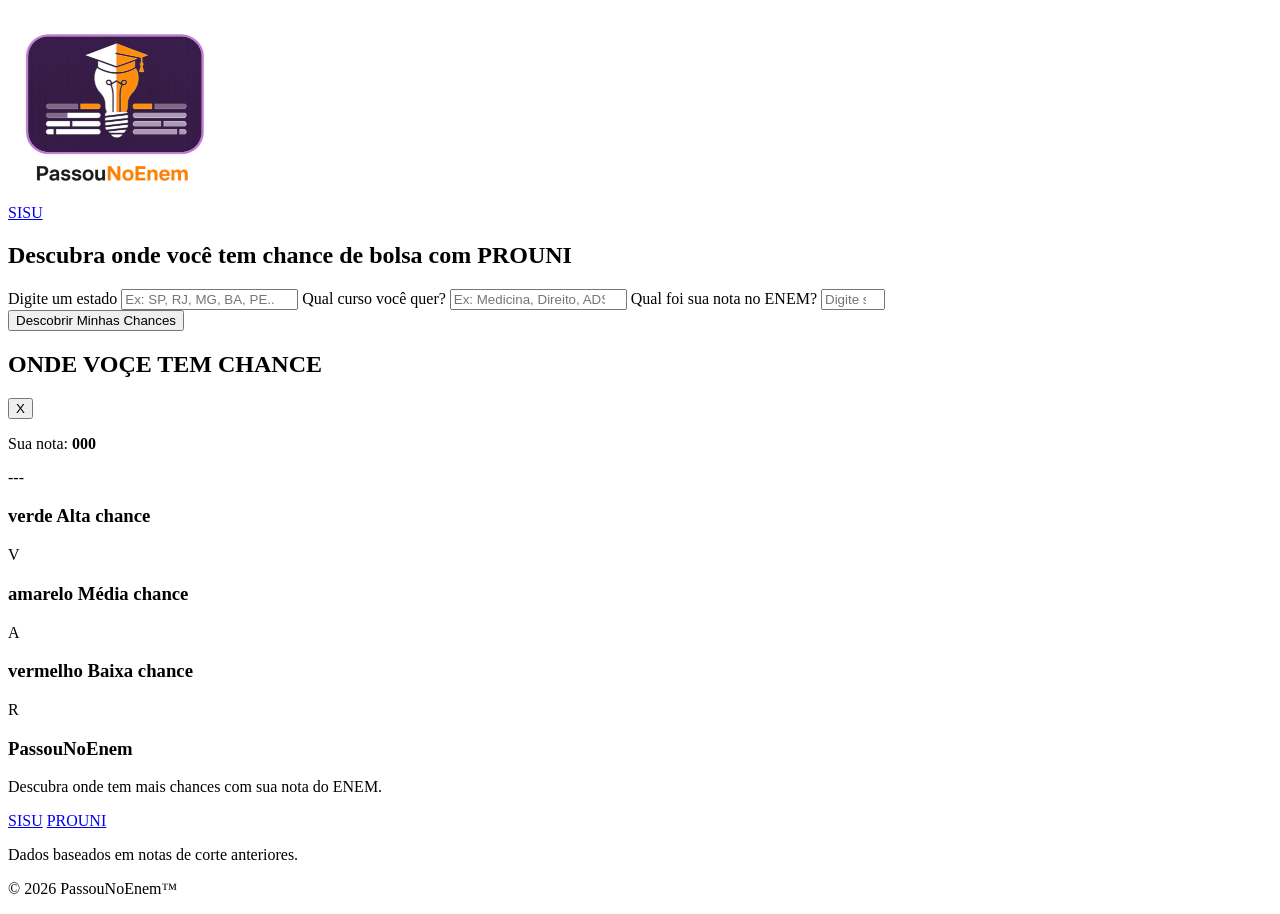
==== pages/prouni.html @ 323eb351 "arquivos adiconados" ====
<!DOCTYPE html>
<html lang="pt-br">
<head>
  <meta charset="UTF-8">
  <meta name="viewport" content="width=device-width, initial-scale=1.0">
  <title>Passou No Enem</title>
  <link rel="shortcut icon" href="../images/favicon/passou_no_enem_favicon-Red.png" type="image/x-icon">

  <script src="../main.js" defer></script>
</head>
<body>
  <header>
    <a href="../index.html">
    <img src="../images/passou_no_enem_logo_principalofc-Red.png" alt="logo">
   </a>

    <nav>
      <a href="../pages/sisu.html">SISU</a>
    </nav>
  </header>

  <main>
    <section id="containerNota">
      <h1>Descubra onde você tem chance de bolsa com PROUNI</h1>
        <form>
          <div class="bloco">
            <label for="estado">Digite um estado</label>
            <input type="text" name="estado" id="estado" placeholder="Ex: SP, RJ, MG, BA, PE..." list="lista-estados">
        
            <datalist id="lista-estados">
            </datalist>
        
            <label for="seuCurso">Qual curso você quer?</label>
            <input type="datetime" name="seuCurso" id="seuCurso" list="lista-cursos"
              placeholder="Ex: Medicina, Direito, ADS...">
        
            <datalist id="lista-cursos">
            </datalist>
        
            <label for="nota-enem">Qual foi sua nota no ENEM?</label>
            <input type="number" name="nota-enem" id="nota-enem" placeholder="Digite sua nota de (0 a 100)" min="0" max="1000">
          </div>
        
          <div class="bloco">
            <input type="submit" value="Descobrir Minhas Chances">
          </div>
        
        </form>

    </section>

    <div id="overlay" class="hidden"></div>

    <section id="radar" class="modal hidden">

      <article class="modal-header">
        <h2>ONDE VOÇE TEM CHANCE</h2>
        <button id="fechar">X</button>
      </article>

      <article class="modal-in">
        <p>Sua nota: <strong id="nota-usuario">000</strong></p>
      </article>

      <div class="modal-divisor">---</div>

      <article class="modal-body">
        <div class="chance-alta">
          <h3><span>verde</span> Alta chance</h3>
          <div class="cards-grid" id="altaChance">V</div>
        </div>

        <div class="chance-media">
          <h3><span>amarelo</span> Média chance</h3>
          <div class="cards-grid" id="mediaChance">A</div>
        </div>

        <div class="chance-baixa">
          <h3><span>vermelho</span> Baixa chance</h3>
          <div class="cards-grid" id="altaChance">R</div>
        </div>
      </article>
        
    </section>
  </main>
  
  <footer class="rodape">
    <section class="marca-rodape">
      <h3>PassouNoEnem</h3>
      <p>Descubra onde tem mais chances com sua nota do ENEM.</p>
    </section>

    <section class="menu-rodape">
      <a href="../pages/sisu.html">SISU</a>
      <a href="../pages/prouni.html">PROUNI</a>
    </section>

    <section class="rodape-info">
      <p>Dados baseados em notas de corte anteriores.</p>
      <p>&copy; 2026 PassouNoEnem&trade;</p>
    </section>
  </footer>
</body>
</html>
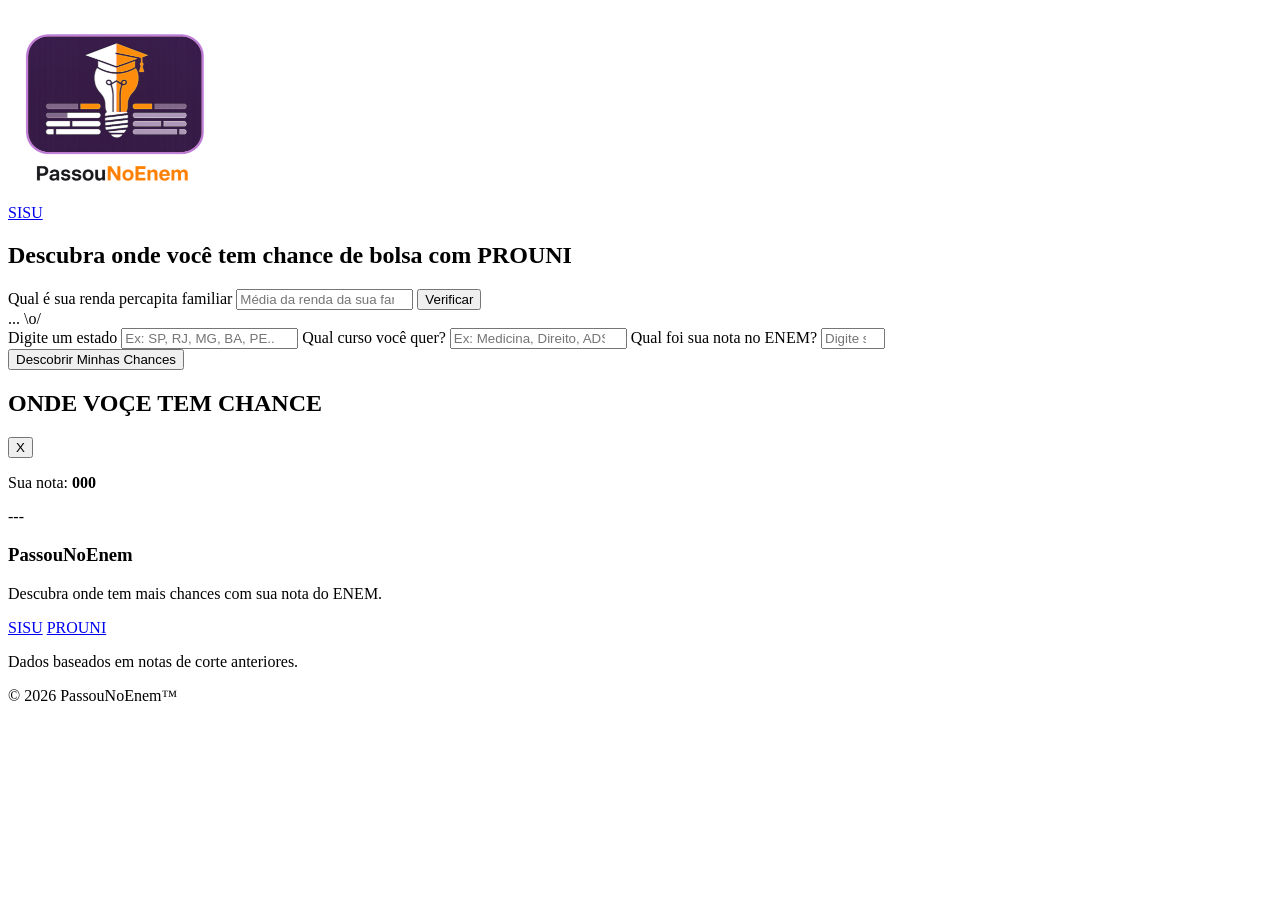
==== commit 61ea8904: "prouni calculo" ====
--- a/pages/prouni.html
+++ b/pages/prouni.html
@@ -7,6 +7,8 @@
   <link rel="shortcut icon" href="../images/favicon/passou_no_enem_favicon-Red.png" type="image/x-icon">
 
   <script src="../main.js" defer></script>
+  <script src="../scripts/prouni.js" defer></script>
+  
 </head>
 <body>
   <header>
@@ -23,6 +25,19 @@
     <section id="containerNota">
       <h1>Descubra onde você tem chance de bolsa com PROUNI</h1>
         <form>
+          <div id="containerElegivel" class="bloco">
+
+            <label for="renda">Qual é sua renda percapita familiar</label>
+            <input type="number" name="renda" id="renda" placeholder="Média da renda da sua família">
+
+            <input type="submit" value="Verificar">
+
+            <div>
+            <span id="resElegivel">...</span>
+            <span class="hidden" id="tipoBolsa">\o/
+            </div>
+          </div>
+
           <div class="bloco">
             <label for="estado">Digite um estado</label>
             <input type="text" name="estado" id="estado" placeholder="Ex: SP, RJ, MG, BA, PE..." list="lista-estados">
@@ -65,20 +80,7 @@
       <div class="modal-divisor">---</div>
 
       <article class="modal-body">
-        <div class="chance-alta">
-          <h3><span>verde</span> Alta chance</h3>
-          <div class="cards-grid" id="altaChance">V</div>
-        </div>
-
-        <div class="chance-media">
-          <h3><span>amarelo</span> Média chance</h3>
-          <div class="cards-grid" id="mediaChance">A</div>
-        </div>
-
-        <div class="chance-baixa">
-          <h3><span>vermelho</span> Baixa chance</h3>
-          <div class="cards-grid" id="altaChance">R</div>
-        </div>
+        <div class="cards-grid" id="todasChances"></div>
       </article>
         
     </section>
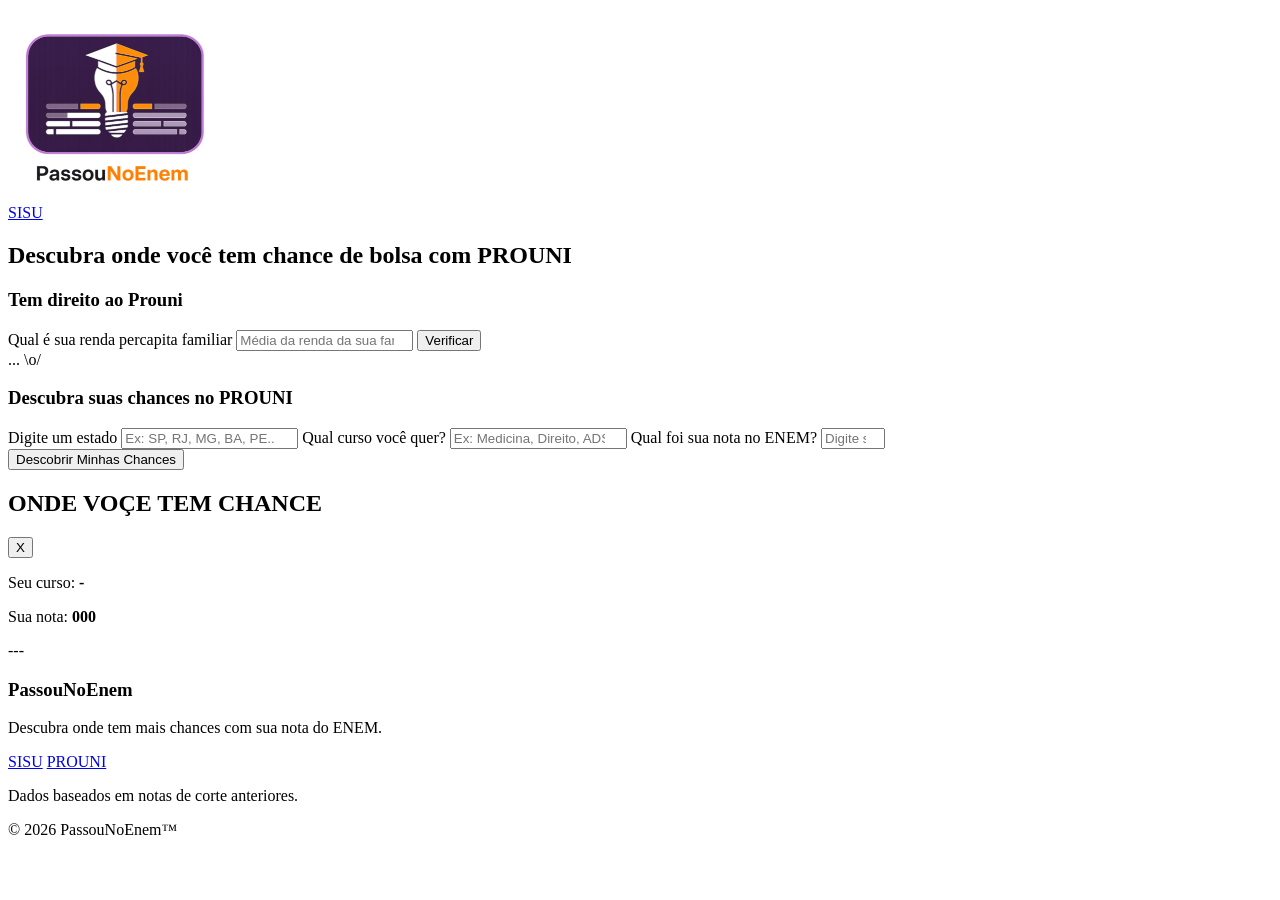
==== commit 4961f643: "filtro de curso sincronizado com json" ====
--- a/pages/prouni.html
+++ b/pages/prouni.html
@@ -27,10 +27,16 @@
         <form>
           <div id="containerElegivel" class="bloco">
 
-            <label for="renda">Qual é sua renda percapita familiar</label>
-            <input type="number" name="renda" id="renda" placeholder="Média da renda da sua família">
+            <h3>Tem direito ao Prouni</h3>
 
-            <input type="submit" value="Verificar">
+            <div>
+                <label for="renda">Qual é sua renda percapita familiar</label>
+                <input type="number" name="renda" id="renda" placeholder="Média da renda da sua família">
+
+                <Button type="submit"
+                id="verificar" >Verificar</Button>
+            </div>
+            
 
             <div>
             <span id="resElegivel">...</span>
@@ -39,6 +45,8 @@
           </div>
 
           <div class="bloco">
+            <h3>Descubra suas chances no PROUNI</h3>
+
             <label for="estado">Digite um estado</label>
             <input type="text" name="estado" id="estado" placeholder="Ex: SP, RJ, MG, BA, PE..." list="lista-estados">
         
@@ -74,7 +82,9 @@
       </article>
 
       <article class="modal-in">
-        <p>Sua nota: <strong id="nota-usuario">000</strong></p>
+        <p>Seu curso: <strong id="curso-usuario">-</strong></p>
+
+        <p>Sua nota: <strong id="nota-usuario">000</strong></p>       
       </article>
 
       <div class="modal-divisor">---</div>
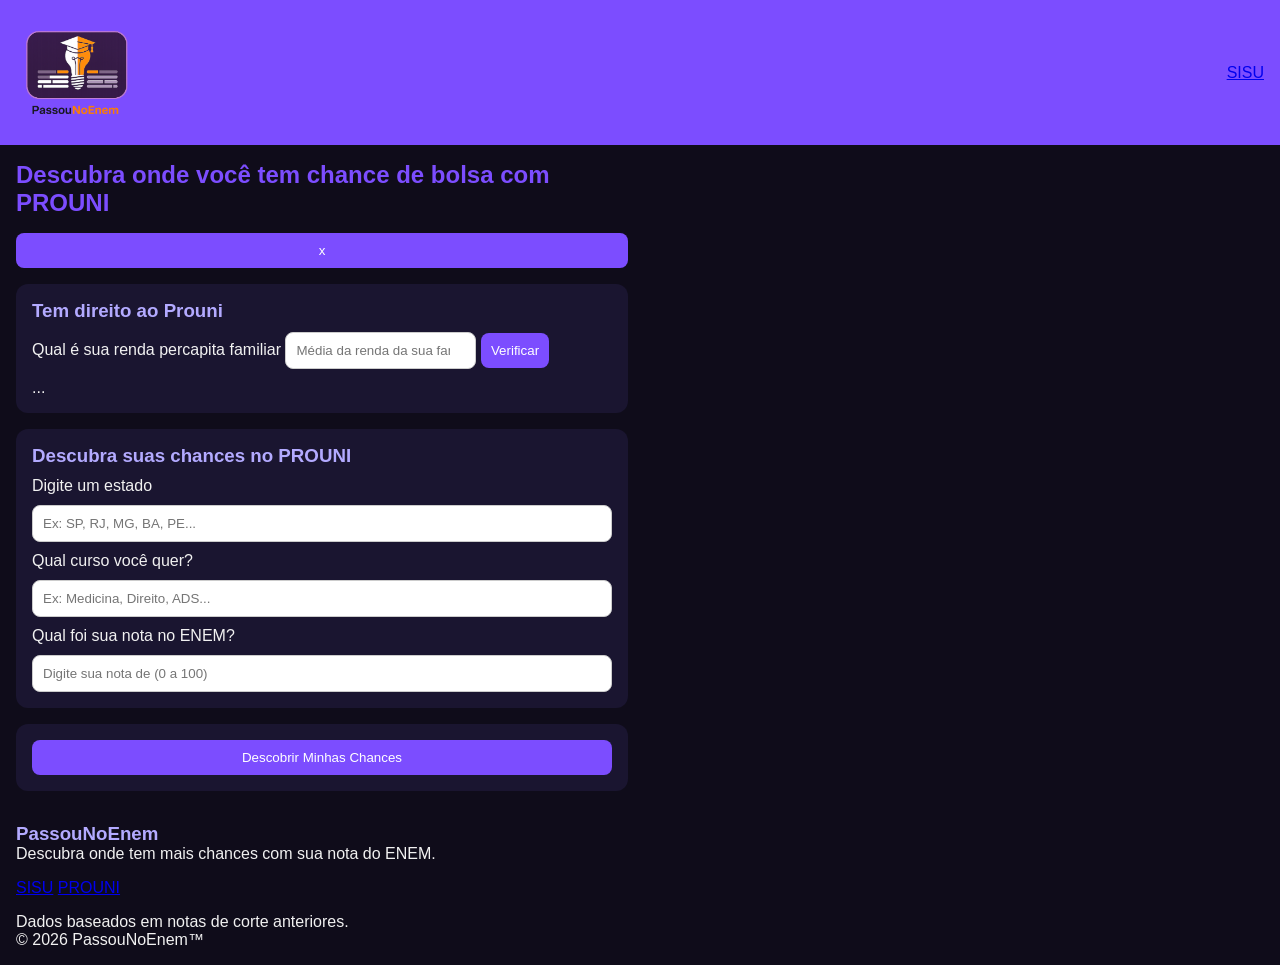
==== commit 5967f864: "modo escuro e claro layout flex e grid" ====
--- a/pages/prouni.html
+++ b/pages/prouni.html
@@ -5,6 +5,9 @@
   <meta name="viewport" content="width=device-width, initial-scale=1.0">
   <title>Passou No Enem</title>
   <link rel="shortcut icon" href="../images/favicon/passou_no_enem_favicon-Red.png" type="image/x-icon">
+
+  <link rel="stylesheet" href="../css/styles.css">
+  <link rel="stylesheet" href="../css/prouni.css">
 
   <script src="../main.js" defer></script>
   <script src="../scripts/prouni.js" defer></script>
@@ -24,6 +27,8 @@
   <main>
     <section id="containerNota">
       <h1>Descubra onde você tem chance de bolsa com PROUNI</h1>
+      <button id="toggleTema">x</button>
+
         <form>
           <div id="containerElegivel" class="bloco">
 
@@ -40,7 +45,7 @@
 
             <div>
             <span id="resElegivel">...</span>
-            <span class="hidden" id="tipoBolsa">\o/
+            <span class="hidden" id="tipoBolsa">\o/</span>
             </div>
           </div>
 
@@ -54,7 +59,7 @@
             </datalist>
         
             <label for="seuCurso">Qual curso você quer?</label>
-            <input type="datetime" name="seuCurso" id="seuCurso" list="lista-cursos"
+            <input type="text" name="seuCurso" id="seuCurso" list="lista-cursos"
               placeholder="Ex: Medicina, Direito, ADS...">
         
             <datalist id="lista-cursos">
--- a/css/styles.css
+++ b/css/styles.css
@@ -0,0 +1,229 @@
+* {
+  margin: 0;
+  padding: 0;
+  box-sizing: border-box;
+}
+
+:root {
+  --fundo: #0f0c1a;
+  --card: #1a1530;
+  --destaque: #7c4dff;
+  --texto: #f1f1f1;
+  --secundario: #b3aaff;
+}
+
+.claro {
+  --fundo: #fff8f2;
+  --card: #ffffff;
+  --destaque: #a66a3f;
+  --texto: #2b2b2b;
+  --secundario: #ff8c42;
+}
+
+body {
+  background-color: var(--fundo);
+  color: var(--texto);
+  font-family: 'Arial', Helvetica, sans-serif;
+}
+
+header {
+  background-color: var(--destaque);
+  padding: 20px;
+  text-align: center;
+}
+
+h1 {
+  color: var(--destaque);
+}
+
+h2, h3 {
+  color: var(--secundario);
+}
+
+main {
+  display: grid;
+  gap: 24px;
+  padding: 16px;
+}
+
+header {
+  display: flex;
+  justify-content: space-between;
+  align-items: center;
+  padding: 16px;
+}
+header img {
+  width: 120px;
+}
+
+nav {
+  display: flex;
+  gap: 16px;
+}
+
+#containerNota {
+  display: flex;
+  flex-direction: column;
+  gap: 16px;
+}
+
+.bloco {
+  display: flex;
+  flex-direction: column;
+  gap: 10px;
+
+  background-color: var(--card);
+  padding: 16px;
+  border-radius: 12px;
+}
+
+form {
+  display: flex;
+  flex-direction: column;
+  gap: 16px;
+}
+
+input, button {
+  padding: 10px;
+  border-radius: 8px;
+  border: 1px solid #ccc;
+}
+
+button, input[type="submit"] {
+  background-color: var(--destaque);
+  color: white;
+  border: none;
+  cursor: pointer;
+}
+
+#overlay {
+  position: fixed;
+  top: 0;
+  left: 0;
+  width: 100%;
+  height: 100%;
+  background: rgba(0, 0, 0, 0.5);
+}
+
+.modal {
+  position: fixed;
+  top: 50%;
+  left: 50%;
+  transform: translate(-50%, -50%);
+
+  width: 90%;
+  max-width: 600px;
+
+  background-color: var(--card);
+  padding: 16px;
+  border-radius: 12px;
+}
+
+.modal-header {
+  display: flex;
+  justify-content: space-between;
+  align-items: center;
+}
+
+.modal-in {
+  display: flex;
+  justify-content: space-between;
+}
+
+.cards-grid {
+  display: grid;
+  grid-template-columns: 1fr;
+  gap: 12px;
+}
+
+.cardFacul {
+  display: flex;
+  background-color: var(--card);
+  gap: 10px;
+
+  border-radius: 10px;
+  padding: 14px;
+  box-shadow: 0 4px 20px rgba(0, 0, 0, 0.2);
+}
+
+.cardTopo {
+  display: flex;
+  justify-content: space-between;
+  align-items: center;
+}
+
+.cardTopo h3 {
+  font-size: 1rem;
+}
+
+.nota-corte {
+  font-size: 0.9rem;
+  opacity: 0.7;
+}
+
+.cardMeio {
+  display: flex;
+  justify-content: space-between;
+  align-items: center;
+}
+
+.diferenca {
+  font-weight: bold;
+  color: var(--destaque);
+}
+
+.status {
+  font-size: 0.85rem;
+  padding: 4px 8px;
+  border-radius: 6px;
+}
+
+.status.sucesso {
+  background: rgba(0, 255, 100, 0.15);
+  color: #00c853;
+}
+
+.status.medio {
+  background: rgba(255, 193, 7, 0.15);
+  color: #ffb300;
+}
+
+.status.perigo {
+  background: rgba(255, 0, 0, 0.15);
+  color: #ff5252;
+}
+
+
+.rodape {
+  display: grid;
+  gap: 16px;
+  padding: 16px;
+  text-align: center;
+}
+
+.hidden {
+  display: none;
+}
+
+@media (min-width: 600px) {
+  .cards-grid {
+    grid-template-columns: repeat(2, 1fr);
+  }
+}
+
+@media (min-width: 768px) {
+  main {
+    grid-template-columns: repeat(2, 1fr);
+    align-items: start;
+  }
+
+  .rodape {
+  text-align: left;
+ }
+}
+
+@media (min-width: 900px) {
+  .cards-grid {
+    grid-template-columns: repeat(3, 1fr);
+  }
+}
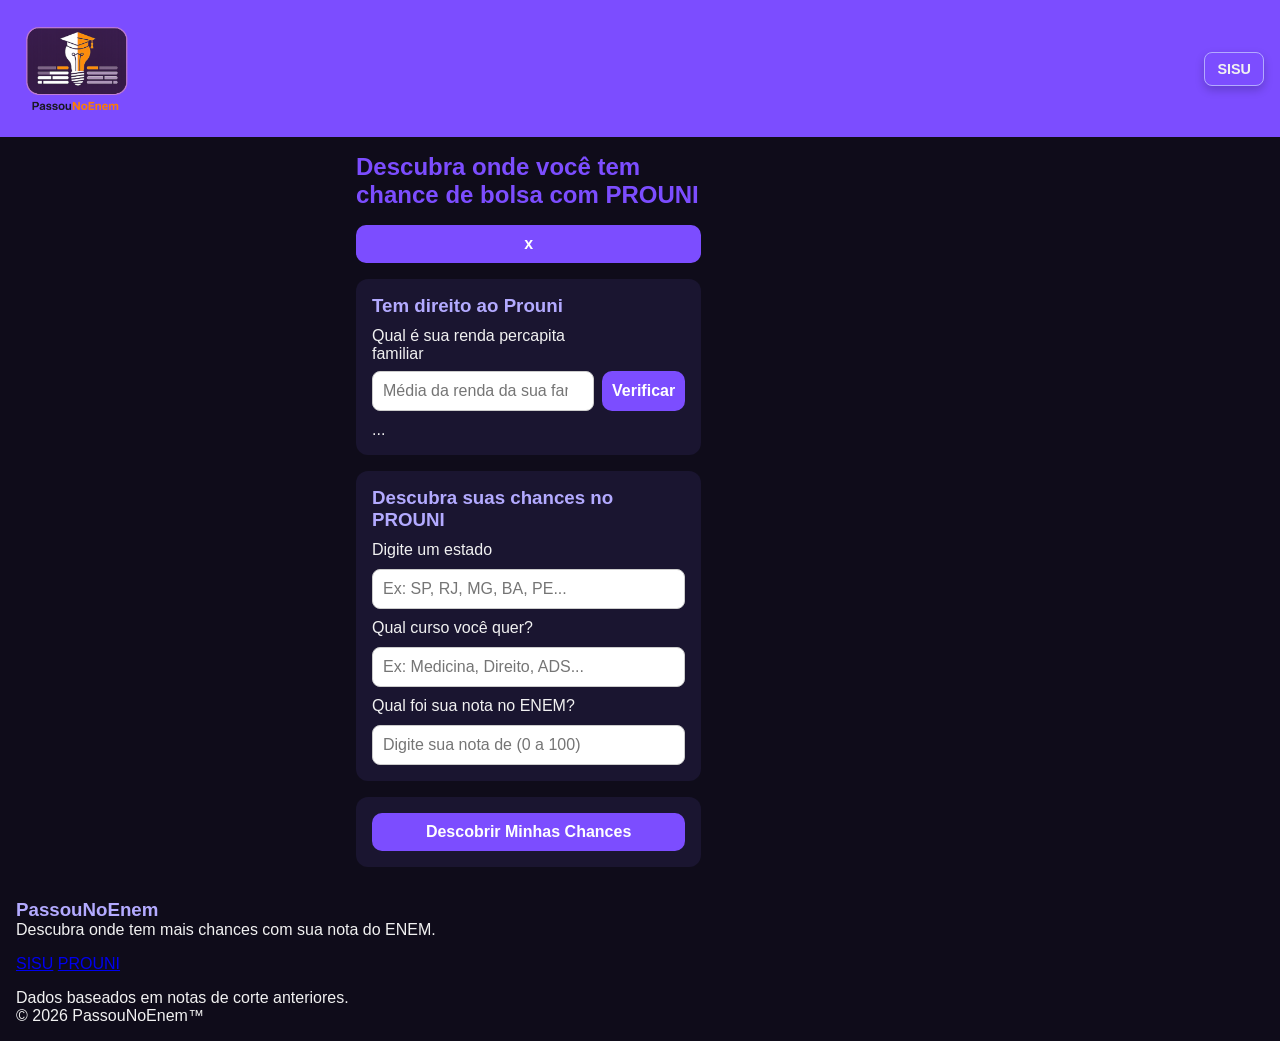
==== commit 34fe168d: "melhoria uiux hover e active botoes" ====
--- a/pages/prouni.html
+++ b/pages/prouni.html
@@ -38,7 +38,7 @@
                 <label for="renda">Qual é sua renda percapita familiar</label>
                 <input type="number" name="renda" id="renda" placeholder="Média da renda da sua família">
 
-                <Button type="submit"
+                <Button type="button"
                 id="verificar" >Verificar</Button>
             </div>
             
--- a/css/styles.css
+++ b/css/styles.css
@@ -44,14 +44,17 @@
   display: grid;
   gap: 24px;
   padding: 16px;
+  max-width: 600px;
+  margin: 0 auto;
 }
 
 header {
   display: flex;
   justify-content: space-between;
   align-items: center;
-  padding: 16px;
-}
+  padding: 12px 16px;
+}
+
 header img {
   width: 120px;
 }
@@ -61,6 +64,24 @@
   gap: 16px;
 }
 
+nav a {
+  padding: 8px 12px;
+  border-radius: 8px;
+  text-decoration: none;
+  font-weight: 600;
+  color: var(--texto);
+  border: 1px solid var(--secundario);
+  font-size: 0.9rem;
+  box-shadow: 0 4px 10px rgba(0, 0, 0, 0.2);
+  transition: 0.2s;
+}
+
+nav a:active {
+  background-color: var(--secundario);
+  color: white;
+  transform: scale(0.95);
+}
+
 #containerNota {
   display: flex;
   flex-direction: column;
@@ -83,10 +104,33 @@
   gap: 16px;
 }
 
-input, button {
+.form-grid {
+  display: grid;
+  gap: 16px;
+}
+
+.bloco {
+  display: grid;
+  gap: 10px;
+  padding: 16px;
+  border-radius: 12px;
+  background: var(--card);
+}
+
+input, select, button {
   padding: 10px;
   border-radius: 8px;
   border: 1px solid #ccc;
+  font-size: 1rem;
+}
+
+input:focus, select:focus {
+  outline: none;
+  border: 2px solid var(--destaque);
+}
+
+button:active {
+  transform: scale(0.97);
 }
 
 button, input[type="submit"] {
@@ -94,7 +138,20 @@
   color: white;
   border: none;
   cursor: pointer;
-}
+  font-weight: 600;
+  border-radius: 10px;
+}
+
+button:active, input[type="submit"]:active {
+  transform: scale(0.97);
+}
+
+#containerElegivel div {
+  display: grid;
+  grid-template-columns: 1fr;
+  gap: 8px;
+}
+
 
 #overlay {
   position: fixed;
@@ -193,6 +250,12 @@
   color: #ff5252;
 }
 
+.barra {
+  height: 6px;
+  border-radius: 10px;
+  background-color: var(--destaque);
+  margin-top: 8px;
+}
 
 .rodape {
   display: grid;
@@ -203,11 +266,35 @@
 
 .hidden {
   display: none;
+}
+
+@media (hover: hover) {
+  nav a:hover {
+    opacity: 0.85;
+    border: 2px solid var(--secundario);
+    transform: translateY(-1px);
+  }
+
+  button:hover, input[type="submit"]:hover {
+    background-color: var(--secundario);
+  }
 }
 
 @media (min-width: 600px) {
   .cards-grid {
     grid-template-columns: repeat(2, 1fr);
+  }
+
+  #containerElegivel div {
+    grid-template-columns: 2fr 1fr;
+  }
+
+  #containerElegivel input {
+    grid-column: 1 / 2;
+  }
+
+  #containerElegivel button {
+    grid-column: 2;
   }
 }
 
@@ -217,6 +304,14 @@
     align-items: start;
   }
 
+  .form-grid {
+    grid-template-columns: repeat(2, 1fr);
+  }
+
+  .bloco:last-child {
+    grid-column: span 2;
+  }
+
   .rodape {
   text-align: left;
  }
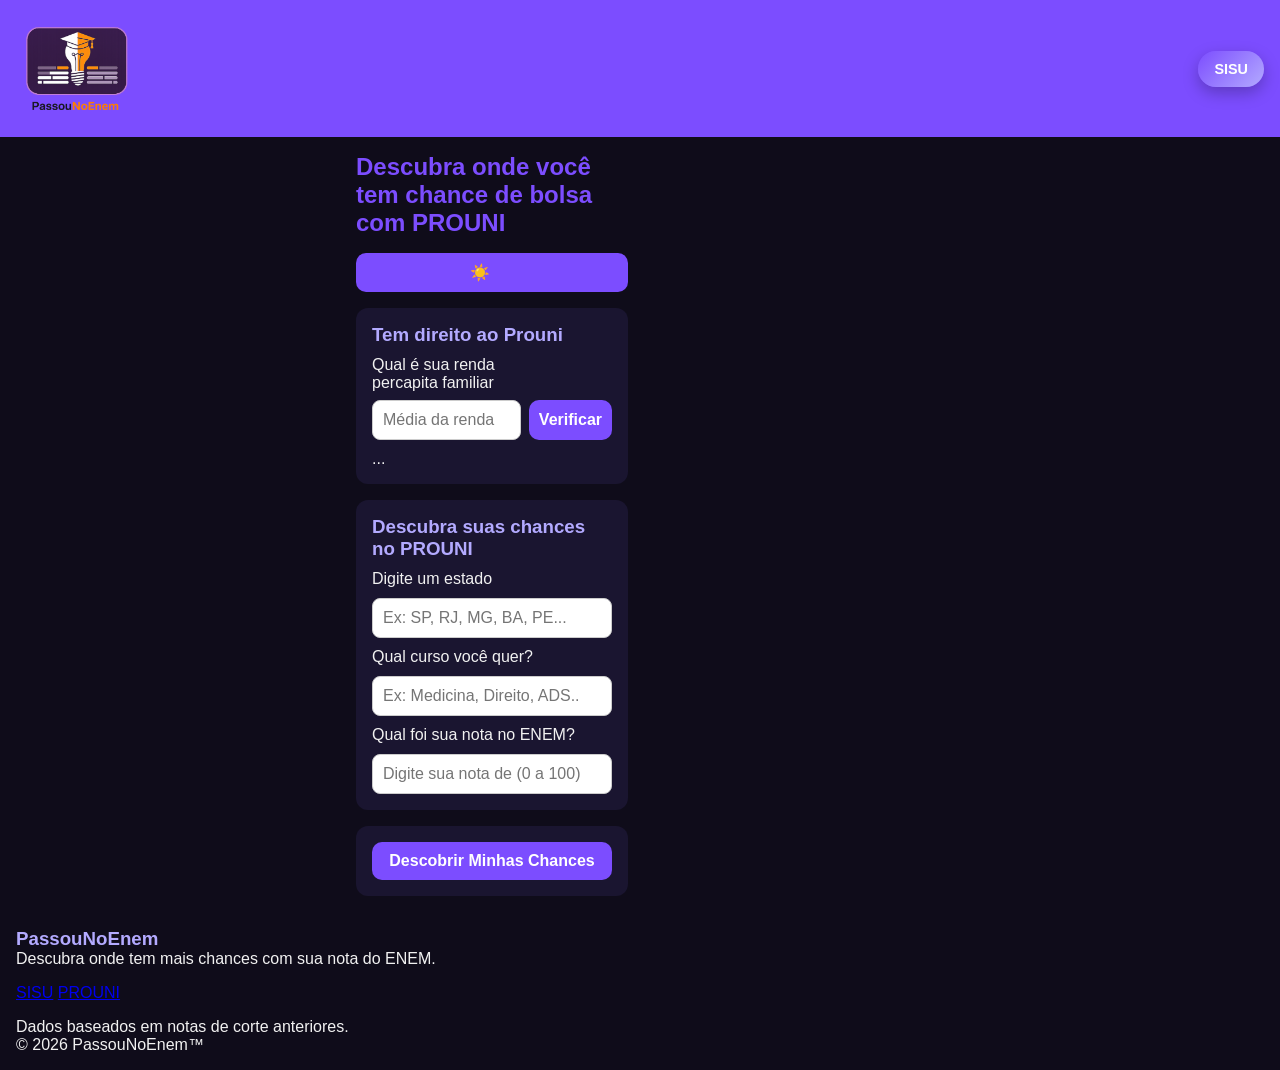
==== commit ca81ece7: "Ícone botão tema prouni.html" ====
--- a/pages/prouni.html
+++ b/pages/prouni.html
@@ -27,7 +27,10 @@
   <main>
     <section id="containerNota">
       <h1>Descubra onde você tem chance de bolsa com PROUNI</h1>
-      <button id="toggleTema">x</button>
+      <button id="toggleTema">
+        <span class="icon sun">☀️</span>
+        <span class="icon moon">🌙</span>
+      </button>
 
         <form>
           <div id="containerElegivel" class="bloco">
@@ -118,4 +121,4 @@
     </section>
   </footer>
 </body>
-</html>+</html>
--- a/css/styles.css
+++ b/css/styles.css
@@ -20,6 +20,33 @@
   --secundario: #ff8c42;
 }
 
+.theme-btn {
+  width: 100%;
+  padding: 12px;
+  border-radius: 25px;
+  border: none;
+  cursor: pointer;
+  background: linear-gradient(135deg, var(--destaque), var(--secundario));
+  display: flex;
+  justify-content: center;
+  align-items: center;
+  position: relative;
+  font-size: 18px;
+}
+
+/* Ícones */
+.theme-btn .sun,
+.theme-btn .moon {
+  position: absolute;
+  transition: 0.3s;
+}
+
+.sun { opacity: 1; }
+.moon { opacity: 0; }
+
+.claro .sun { opacity: 0; }
+.claro .moon { opacity: 1; }
+
 body {
   background-color: var(--fundo);
   color: var(--texto);
@@ -65,15 +92,16 @@
 }
 
 nav a {
-  padding: 8px 12px;
-  border-radius: 8px;
+  padding: 10px 16px;
+  border-radius: 20px;
   text-decoration: none;
   font-weight: 600;
-  color: var(--texto);
-  border: 1px solid var(--secundario);
+  color: white;
+  background: linear-gradient(135deg, var(--destaque), var(--secundario));
+  border: none;
   font-size: 0.9rem;
-  box-shadow: 0 4px 10px rgba(0, 0, 0, 0.2);
-  transition: 0.2s;
+  box-shadow: 0 6px 16px rgba(0, 0, 0, 0.25);
+  transition: 0.25s;
 }
 
 nav a:active {
@@ -257,6 +285,12 @@
   margin-top: 8px;
 }
 
+#containerElegivel input,
+#containerElegivel button {
+  width: 100%;
+  box-sizing: border-box;
+}
+
 .rodape {
   display: grid;
   gap: 16px;
@@ -269,10 +303,9 @@
 }
 
 @media (hover: hover) {
-  nav a:hover {
-    opacity: 0.85;
-    border: 2px solid var(--secundario);
-    transform: translateY(-1px);
+  nav a:hover {  
+    transform: translateY(-2px) scale(1.03);
+    box-shadow: 0 10px 25px rgba(124, 77, 255, 0.4);
   }
 
   button:hover, input[type="submit"]:hover {
@@ -321,4 +354,4 @@
   .cards-grid {
     grid-template-columns: repeat(3, 1fr);
   }
-}+}
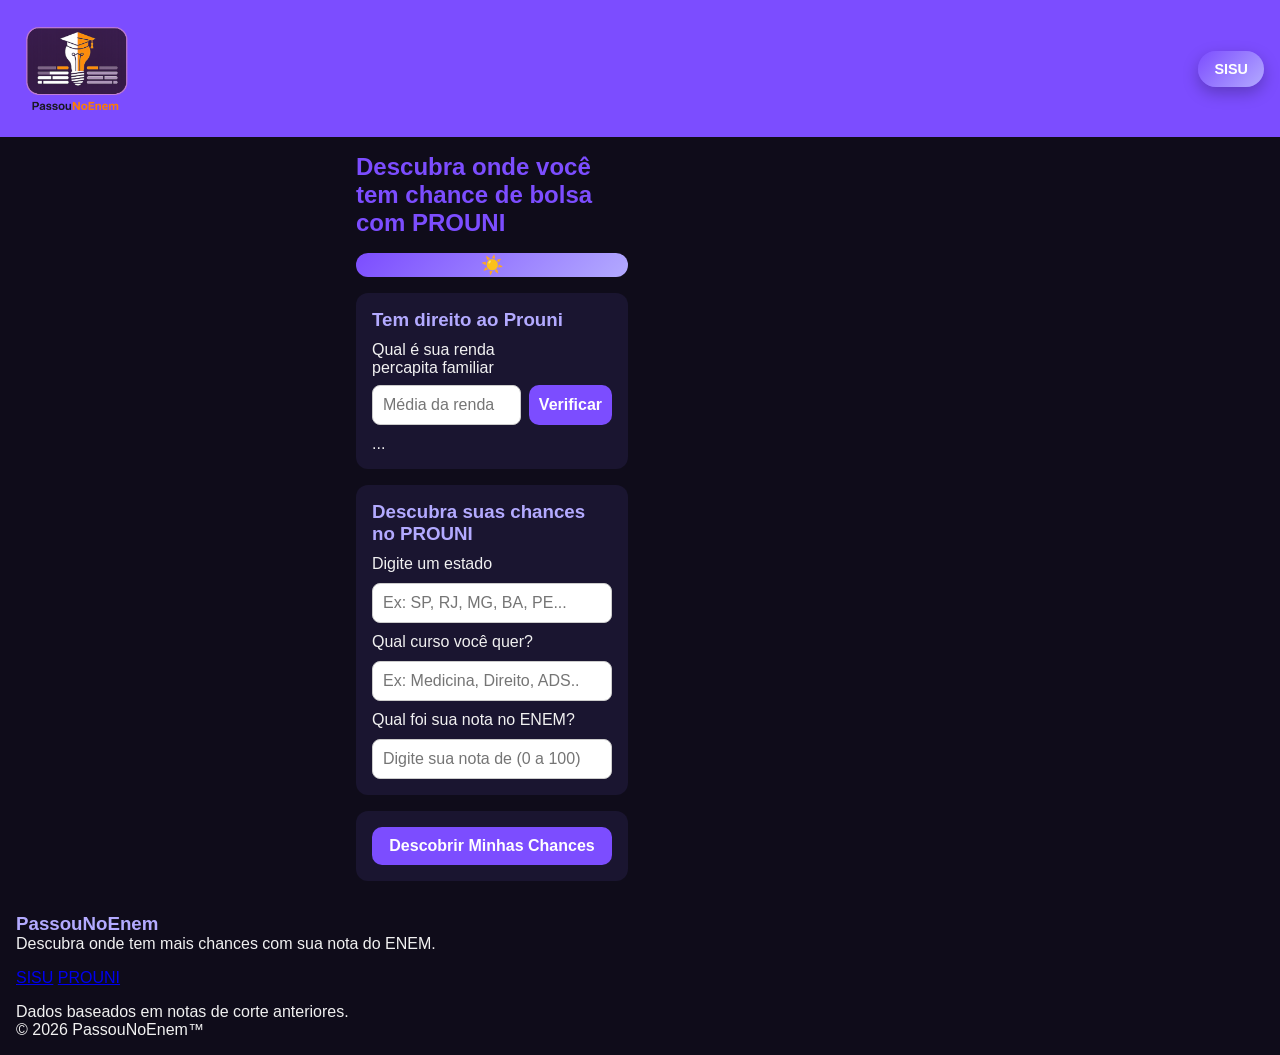
==== commit 5d33299c: "Classe tema prouni.html" ====
--- a/pages/prouni.html
+++ b/pages/prouni.html
@@ -27,7 +27,7 @@
   <main>
     <section id="containerNota">
       <h1>Descubra onde você tem chance de bolsa com PROUNI</h1>
-      <button id="toggleTema">
+      <button id="toggleTema" class="theme-btn">
         <span class="icon sun">☀️</span>
         <span class="icon moon">🌙</span>
       </button>
